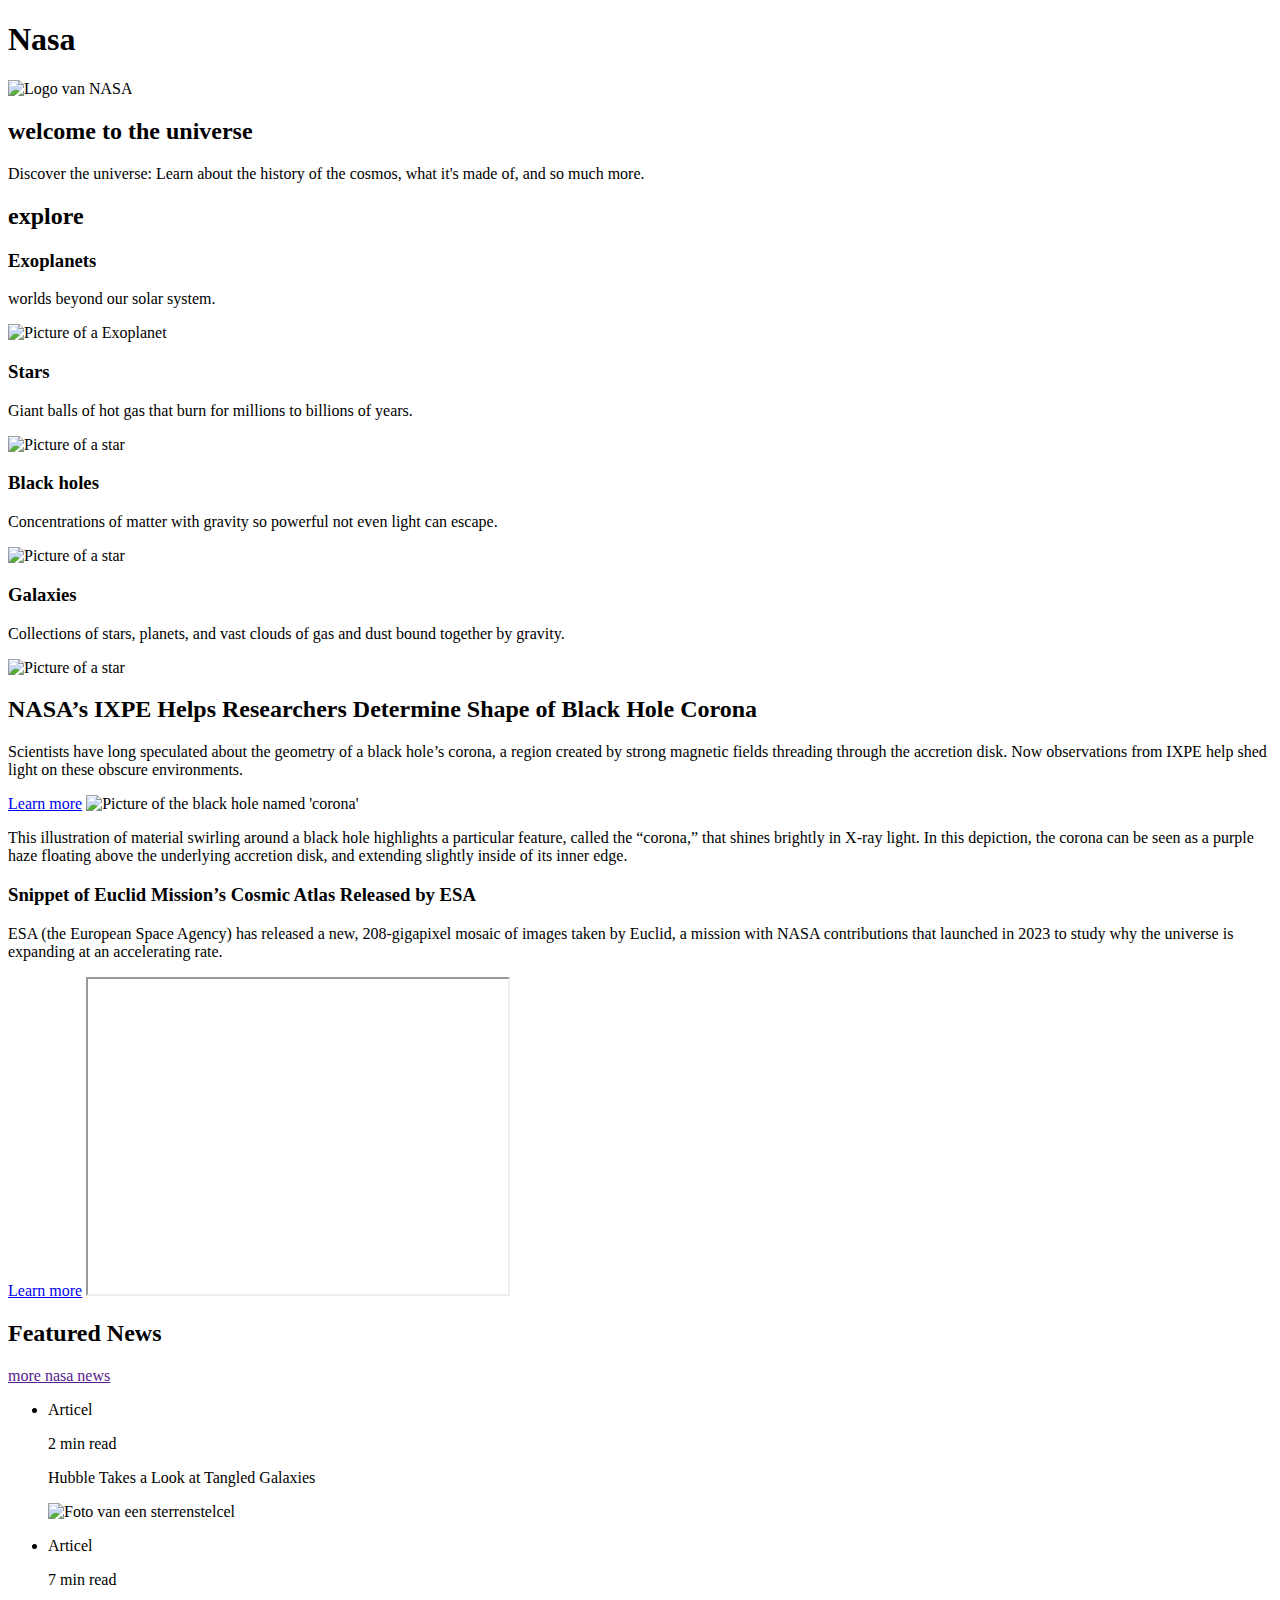
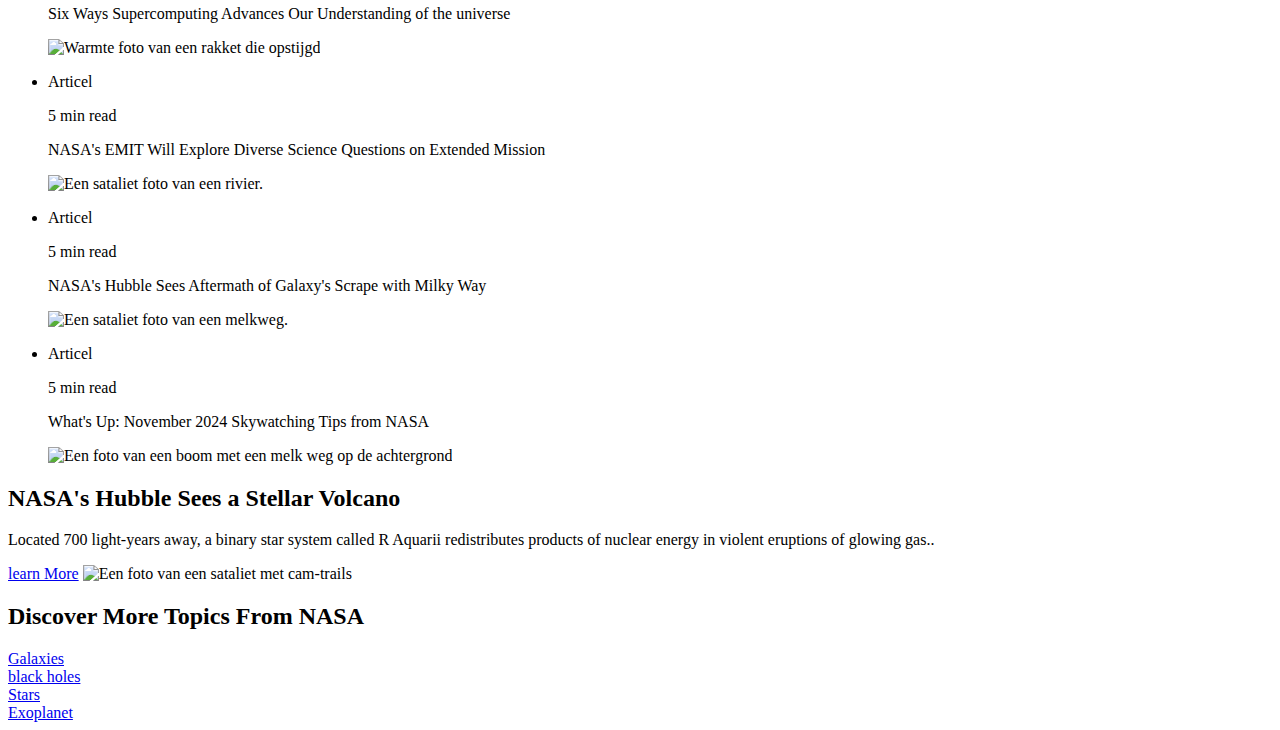
==== universe.html @ 13a4284f "Add files via upload" ====
<!DOCTYPE html>
<html lang="en">
	
<head>
	<meta charset="UTF-8">
	<meta name="author" content="Joost Stoelinga">
	<meta name="viewport" content="width=device-width, initial-scale=1">
	
	<title>NASA</title>
	
	<link href="" rel="stylesheet">
	<link rel="icon" type="images/svg+xml" href="images/nasa-logo.svg">
	<link href="https://fonts.googleapis.com/css2?family=Expletus+Sans:ital,wght@0,400..700;1,400..700&family=Inter:ital,opsz,wght@0,14..32,100..900;1,14..32,100..900&family=Montserrat:ital,wght@0,100..900;1,100..900&family=Public+Sans:ital,wght@0,100..900;1,100..900&display=swap" rel="stylesheet">
	<link href="https://fonts.googleapis.com/css2?family=DM+Mono:ital,wght@0,300;0,400;0,500;1,300;1,400;1,500&family=Expletus+Sans:ital,wght@0,400..700;1,400..700&family=Inter:ital,opsz,wght@0,14..32,100..900;1,14..32,100..900&family=Montserrat:ital,wght@0,100..900;1,100..900&family=Public+Sans:ital,wght@0,100..900;1,100..900&display=swap" rel="stylesheet">

</head>

<body>
	<header>
		<h1>Nasa</h1>
		<img src="images/nasa-logo.svg" alt="Logo van NASA">
	</header>

    <main>

        <!-- explore the section -->

        <section>
            <h2>welcome to the universe</h2>
            <p>Discover the universe: Learn about the history of the cosmos, what it's made of, and so much more.</p>
        
            <article>

                <h2>explore</h2>

                <div>
                    <h3>Exoplanets</h3>
                    <p>worlds beyond our solar system.</p>
                    <img src="images/Exoplanets-jpg.webp" alt="Picture of a Exoplanet">
                </div>
                
                <div>
                    <h3>Stars</h3>
                    <p>Giant balls of hot gas that burn for millions to billions of years. </p>
                    <img src="images/ster-jpg.webp" alt="Picture of a star">
                </div>
                
                <div>
                    <h3>Black holes</h3>
                    <p>Concentrations of matter with gravity so powerful not even light can escape.</p>
                    <img src="images/black-hole.webp" alt="Picture of a star">
                </div>

                <div>
                    <h3>Galaxies</h3>
                    <p>Collections of stars, planets, and vast clouds of gas and dust bound together by gravity.</p>
                    <img src="images/spiral-galaxy-jpg.webp" alt="Picture of a star">
                </div>
            </article>
        </section>

        <section>

            <!-- featured story -->

            <h2>NASA’s IXPE Helps Researchers Determine Shape of Black Hole Corona</h2>
            <p>Scientists have long speculated about the geometry of a black hole’s corona, a region created by strong magnetic fields threading through the accretion disk. Now observations from IXPE help shed light on these obscure environments.</p>
            <a href="#">Learn more</a>
            <img src="images/black-hole-corona.jpeg" alt="Picture of the black hole named 'corona'">
            <p>This illustration of material swirling around a black hole highlights a particular feature, called the “corona,” that shines brightly in X-ray light. In this depiction, the corona can be seen as a purple haze floating above the underlying accretion disk, and extending slightly inside of its inner edge.</p>
        </section>

        <section>
            <h3>Snippet of Euclid Mission’s Cosmic Atlas Released by ESA</h3>
                <p>ESA (the European Space Agency) has released a new, 208-gigapixel mosaic of images taken by Euclid, a mission with NASA contributions that launched in 2023 to study why the universe is expanding at an accelerating rate. </p>
                <a href="#">Learn more</a>
                <iframe width="420" height="315"
                src="https://www.youtube.com/watch?v=86ZCsUfgLRQ&t=7s">
                </iframe>
        </section>

        <section>
			<h2>Featured News</h2>
			<a href="">more nasa news</a>
			
			<ul>
				<li>
					<p>Articel</p>
					<p>2 min read</p>
					<p>Hubble Takes a Look at Tangled Galaxies</p>
					<img src="images/Sterrenstelsel.jpg" alt="Foto van een sterrenstelcel">
				</li>
				<li>
					<p>Articel</p>
					<p>7 min read</p>
					<p>Six Ways Supercomputing Advances Our Understanding of the universe</p>
					<img src="images/rakket.png" alt="Warmte foto van een rakket die opstijgd">
				</li>
        </section>

        <section>
			<ul>
				<li>
					<p>Articel</p>
					<p>5 min read</p>
					<p>NASA's EMIT Will Explore Diverse Science Questions on Extended Mission</p>
					<img src="images/sataliet-foto-rivier.png" alt="Een sataliet foto van een rivier.">
				</li>
				<li>
					<p>Articel</p>
					<p>5 min read</p>
					<p>NASA's Hubble Sees Aftermath of Galaxy's Scrape with Milky Way</p>
					<img src="images/melk-weg.png" alt="Een sataliet foto van een melkweg.">
				</li>
                <li>
					<p>Articel</p>
					<p>5 min read</p>
					<p>What's Up: November 2024 Skywatching Tips from NASA</p>
					<img src="images/boom.png" alt="Een foto van een boom met een melk weg op de achtergrond">
				</li>
        </section>

        <section>
			<h2>NASA's Hubble Sees a Stellar Volcano</h2>
			<p>Located 700 light-years away, a binary star system called R Aquarii redistributes products of nuclear energy in violent eruptions of glowing gas..</p>
			<a href="#">learn More</a>
			<img src="images/sataliet-camtrails.png" alt="Een foto van een sataliet  met cam-trails">
		</section>

        <section>
            <h2>Discover More Topics From NASA</h2>
                <div>
                    <a href="#">Galaxies</a>
                    <img src="images/spiral-galaxy-jpg.webp" alt="">
                </div>
                <div>
                    <a href="#">black holes</a>
                    <img src="images/black-hole-corona.jpeg" alt="">
                </div>
                <div>
                    <a href="#">Stars</a>
                    <img src="images/ster-jpg.webp" alt="">
                </div>
                <div>
                    <a href="#">Exoplanet</a>
                    <img src="images/Exoplanets-jpg.webp" alt="">
                </div>
        </section>
    </main>
</body>
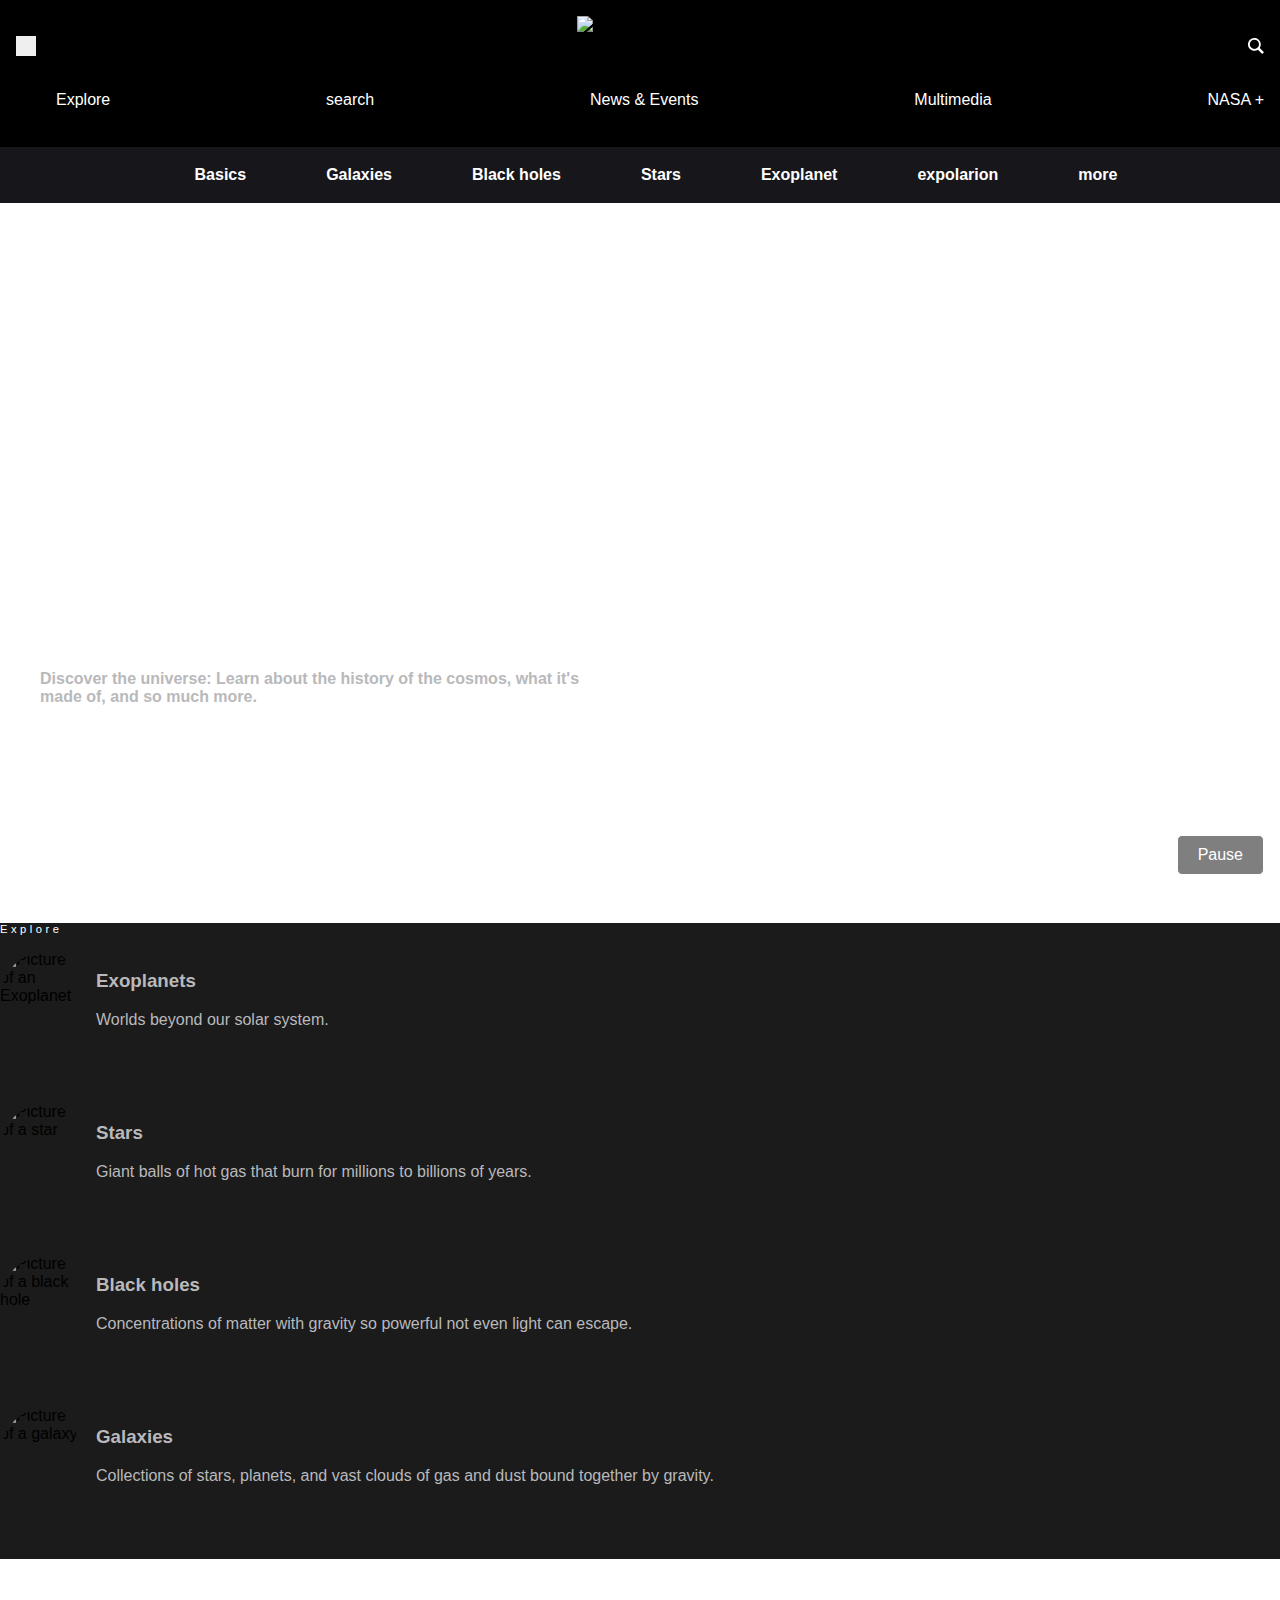
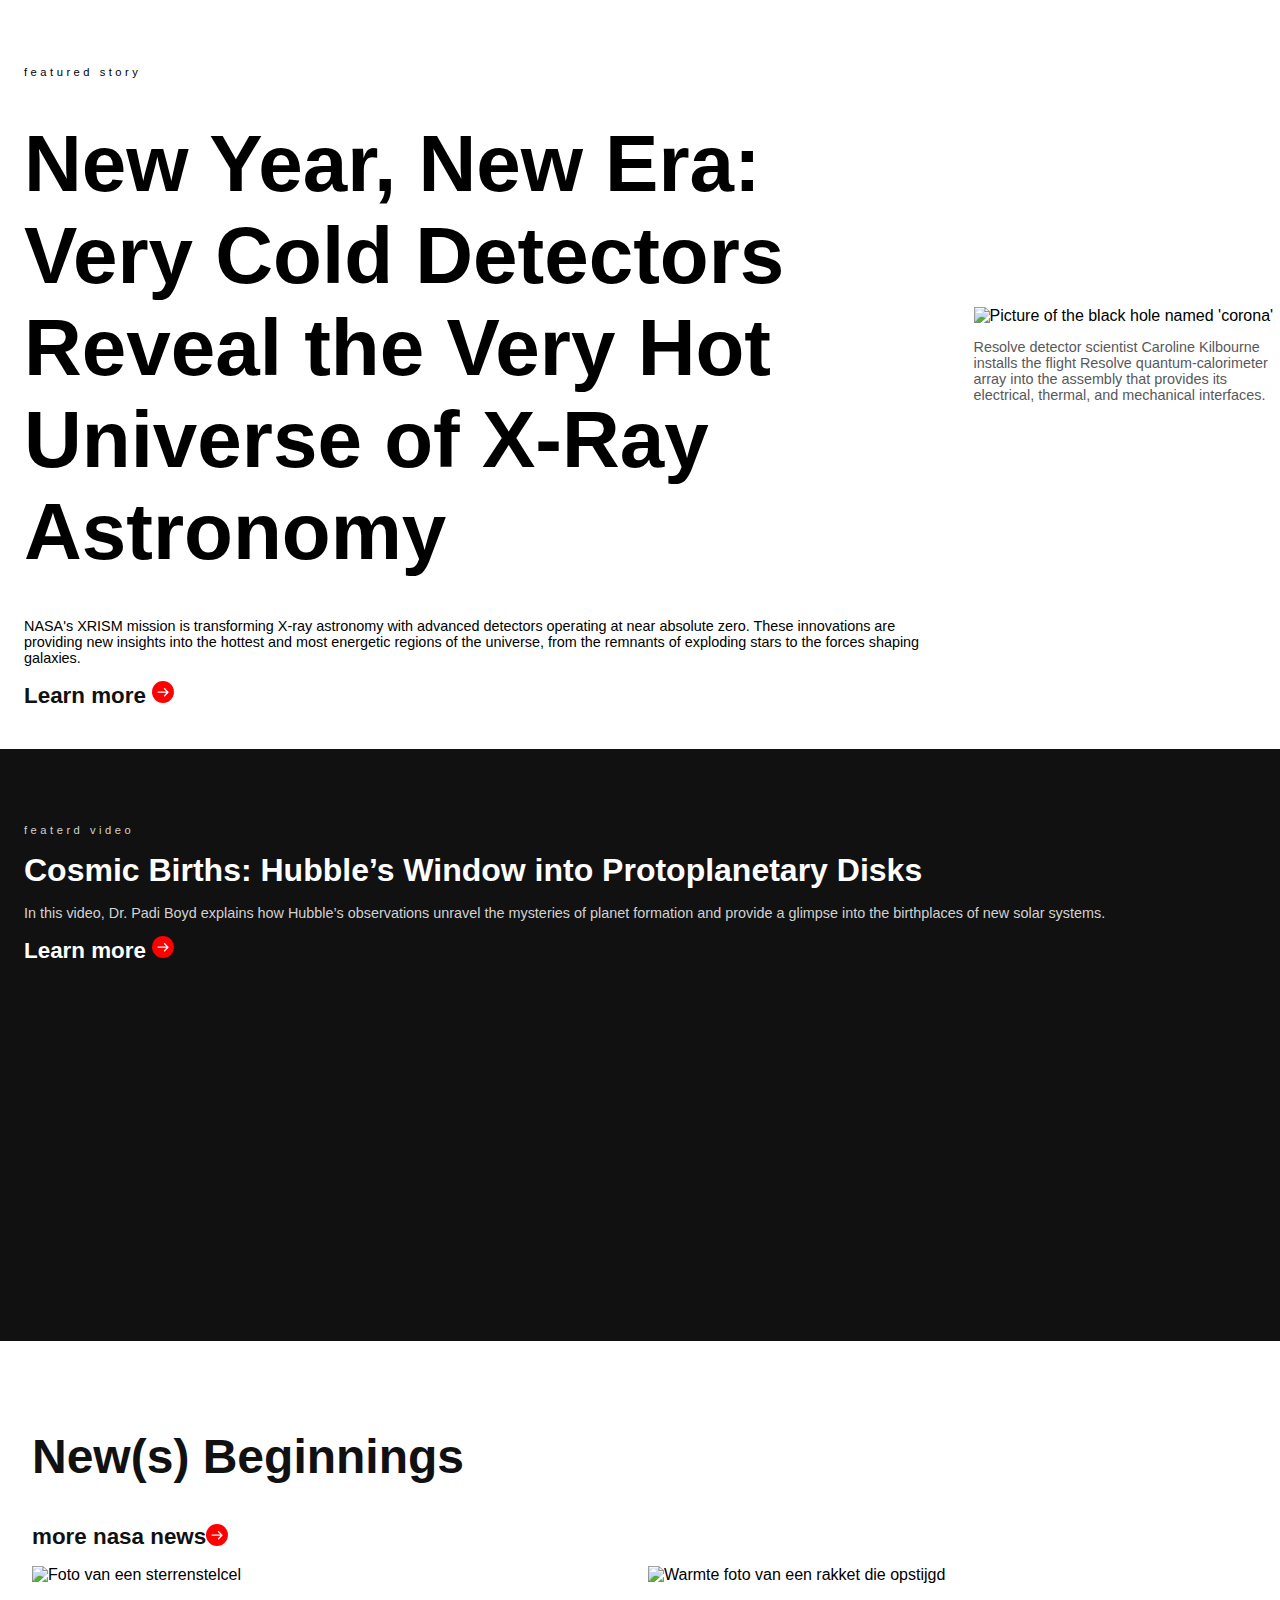
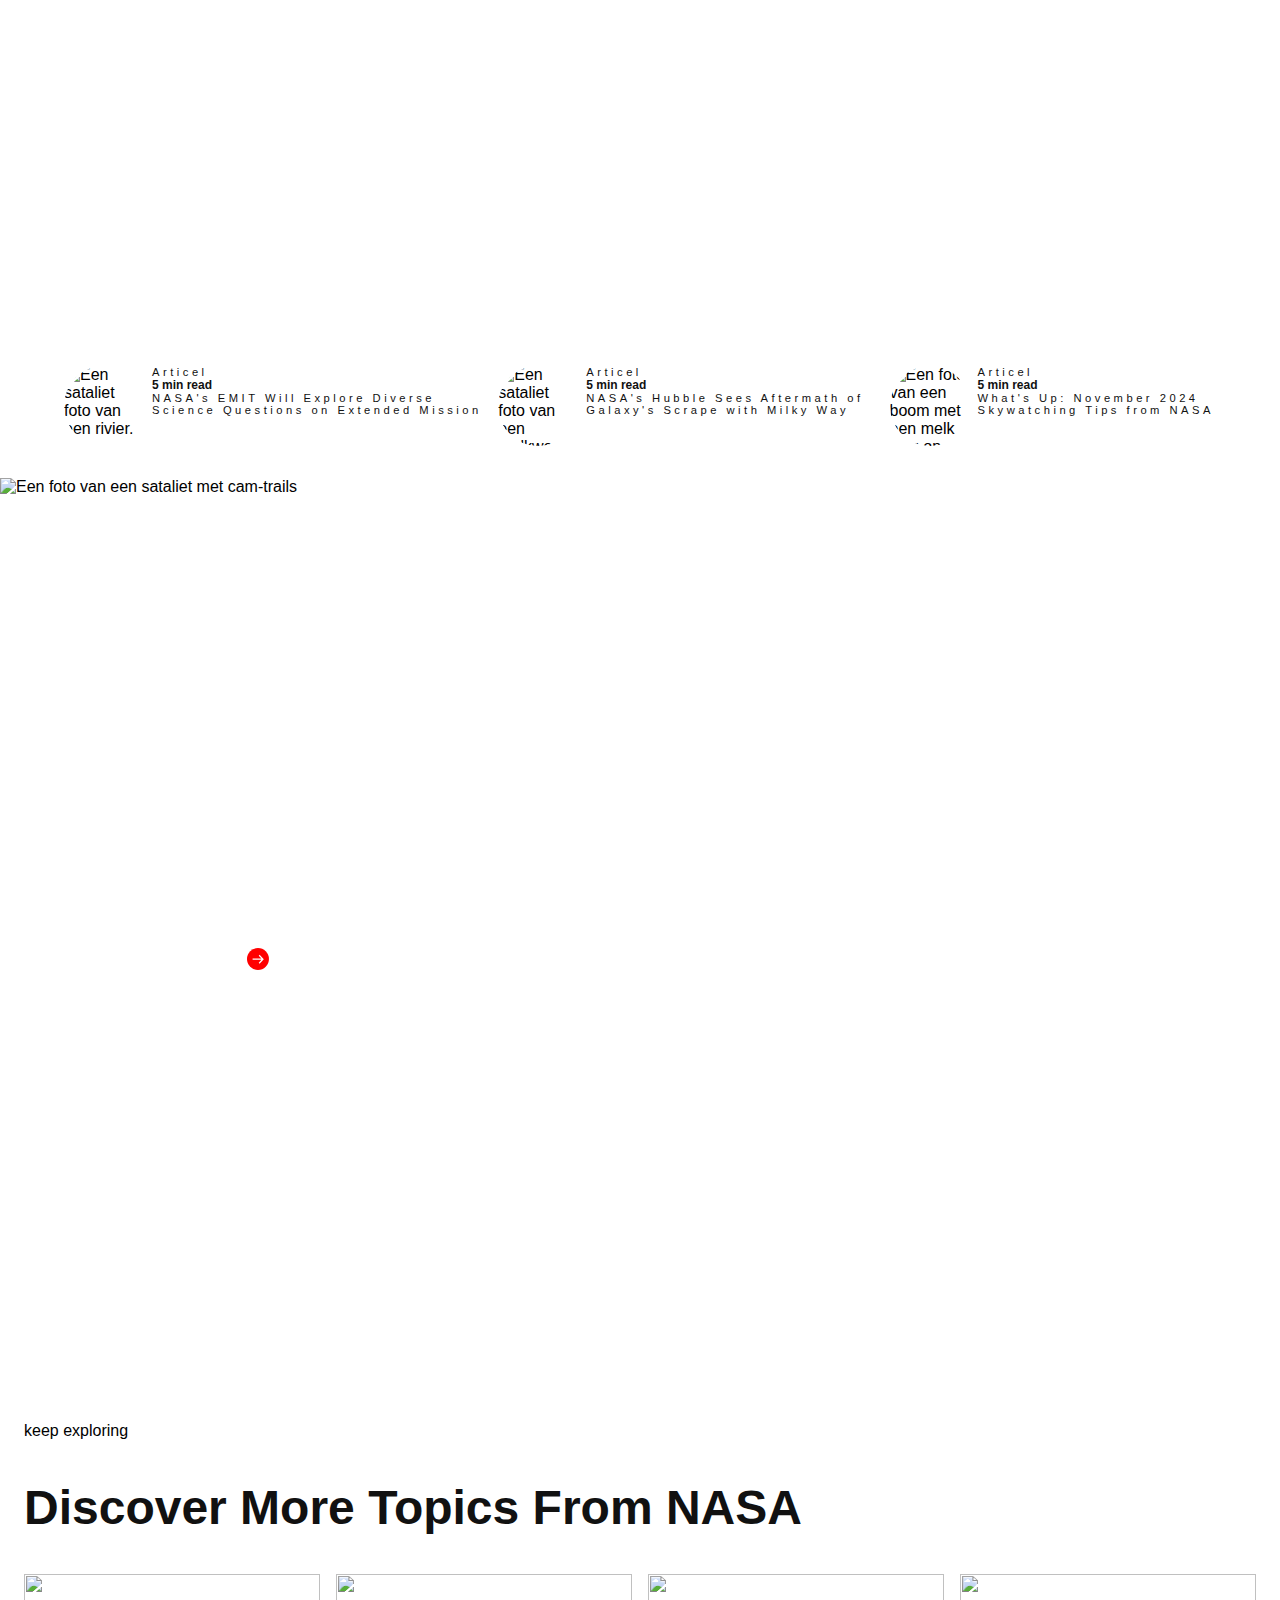
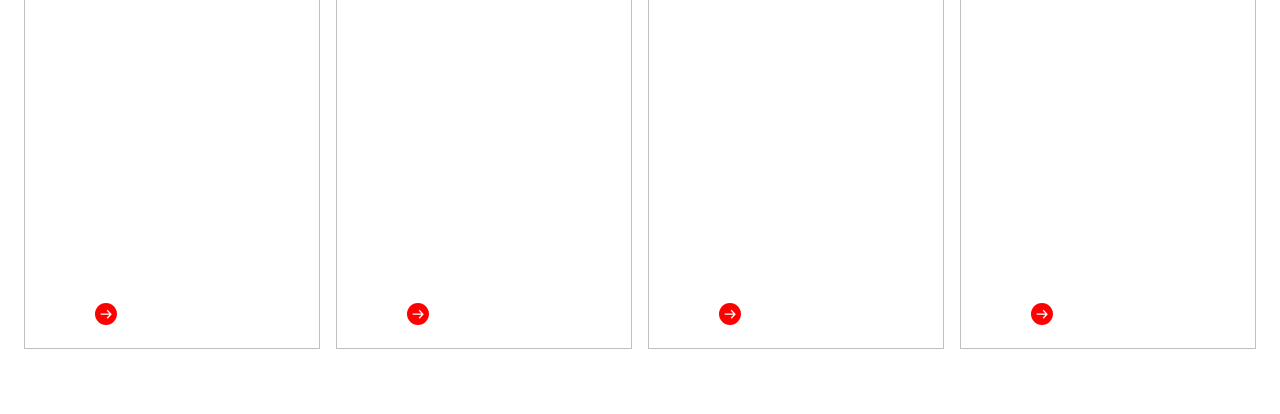
==== commit 0dab63c4: "Add files via upload" ====
--- a/universe.html
+++ b/universe.html
@@ -8,143 +8,238 @@
 	
 	<title>NASA</title>
 	
-	<link href="" rel="stylesheet">
-	<link rel="icon" type="images/svg+xml" href="images/nasa-logo.svg">
-	<link href="https://fonts.googleapis.com/css2?family=Expletus+Sans:ital,wght@0,400..700;1,400..700&family=Inter:ital,opsz,wght@0,14..32,100..900;1,14..32,100..900&family=Montserrat:ital,wght@0,100..900;1,100..900&family=Public+Sans:ital,wght@0,100..900;1,100..900&display=swap" rel="stylesheet">
-	<link href="https://fonts.googleapis.com/css2?family=DM+Mono:ital,wght@0,300;0,400;0,500;1,300;1,400;1,500&family=Expletus+Sans:ital,wght@0,400..700;1,400..700&family=Inter:ital,opsz,wght@0,14..32,100..900;1,14..32,100..900&family=Montserrat:ital,wght@0,100..900;1,100..900&family=Public+Sans:ital,wght@0,100..900;1,100..900&display=swap" rel="stylesheet">
-
+	<link rel="stylesheet" href="styles/style.css">
+	<link rel="stylesheet universum" href="styles/style3.css">
+
+    <link rel="icon" type="images/svg+xml" href="images/nasa-logo.svg">
 </head>
 
 <body>
 	<header>
 		<h1>Nasa</h1>
 		<img src="images/nasa-logo.svg" alt="Logo van NASA">
+	
+		<button aria-hidden="true"> 
+			
+		</button>
+	
+		<nav>            
+            <ul>
+                <li><a>Explore</a></li>
+                    <li><label for="search"> 
+                        <form action="search">search</form>
+                    </label></li>
+                <li><a>News & Events</a></li>
+                <li><a>Multimedia</a></li>
+                <li><a>NASA +</a></li>
+            </ul>
+        </nav>
+
+		<svg viewBox="0 0 12 12" xmlns="http://www.w3.org/2000/svg"><path d="M12 10.643L8.804 7.447a4.8 4.8 0 10-1.357 1.357L10.642 12 12 10.643zM1.36 4.8a3.44 3.44 0 116.879 0 3.44 3.44 0 01-6.879 0z"></path></svg>
 	</header>
+	
 
     <main>
-
-        <!-- explore the section -->
-
-        <section>
-            <h2>welcome to the universe</h2>
-            <p>Discover the universe: Learn about the history of the cosmos, what it's made of, and so much more.</p>
+        <nav>
+            <p>Explore This Section</p>
+            <svg viewBox="0 0 32 32" xmlns="http://www.w3.org/2000/svg"> <path d="M0.5 10C0.5 4.75329 4.75329 0.5 10 0.5C15.2467 0.5 19.5 4.75329 19.5 10C19.5 15.2467 15.2467 19.5 10 19.5C4.75329 19.5 0.5 15.2467 0.5 10Z" fill="none" stroke="#959599"></path></svg>
+            <svg viewBox="0 0 32 32" xmlns="http://www.w3.org/2000/svg"> <path d="m4.2 122.2 195.1 195.1 196.5-196.6-37.9-38-157.8 157.8-156.8-156.8z"></path></svg>
+           
+            <div>
+                <p>Universe Home
+                    <svg viewBox="0 0 32 32" xmlns="http://www.w3.org/2000/svg"> <path d="m4.2 122.2 195.1 195.1 196.5-196.6-37.9-38-157.8 157.8-156.8-156.8z"></path></svg></p>
+                <p>Basics</p>
+                <p>Galaxies</p>
+                <p>Black holes</p>
+                <p>Stars</p>
+                <p>Exoplanet</p>
+                <p>expolarion</p>
+                <p>more</p>
+            </div>
+           
+        </nav>
+
+        <section>
+
+            <video autoplay muted loop id="backgroundVideo">
+                <source src="images/stockfootage0938.mp4" type="video/mp4">
+                Your browser does not support the video tag.
+            </video>
+    
+            <button id="playPauseButton">Pause</button>
+           
+            <div>
+                <h2>Welcome to the universe</h2>
+                <p>Discover the universe: Learn about the history of the cosmos, what it's made of, and so much more.</p>
+                
+            </div>
+        </section>
         
-            <article>
-
-                <h2>explore</h2>
-
-                <div>
-                    <h3>Exoplanets</h3>
-                    <p>worlds beyond our solar system.</p>
-                    <img src="images/Exoplanets-jpg.webp" alt="Picture of a Exoplanet">
-                </div>
+        <section>
+            <h2>Explore</h2>
+
+            <ul>
+                <li>
+                    <img src="images/Exoplanets-jpg.webp" alt="Picture of an Exoplanet">
+                    <div>
+                        <h3>Exoplanets</h3>
+                        <p>Worlds beyond our solar system.</p>   
+                    </div> 
+                </li>
+                <li>
+                    <img src="images/ster-jpg.webp" alt="Picture of a star">
+                    <div>
+                        <h3>Stars</h3>
+                        <p>Giant balls of hot gas that burn for millions to billions of years.</p>
+                    </div>
+                </li>
+                <li>
+                    <img src="images/black-hole.webp" alt="Picture of a black hole">
+                    <div>
+                        <h3>Black holes</h3>
+                        <p>Concentrations of matter with gravity so powerful not even light can escape.</p>  
+                    </div>
+                </li>
+                <li>
+                    
+                    <img src="images/spiral-galaxy-jpg.webp" alt="Picture of a galaxy">
+                    <div>
+                        <h3>Galaxies</h3>
+                        <p>Collections of stars, planets, and vast clouds of gas and dust bound together by gravity.</p>
+                    </div>
+                </li>
+            </ul>
+        </section>
+
+    <section>
+        <div>
+                <p>featured story</p>
+                <h2>New Year, New Era: Very Cold Detectors Reveal the Very Hot Universe of X-Ray Astronomy</h2>
+                <p>NASA's XRISM mission is transforming X-ray astronomy with advanced detectors operating at near absolute zero. These innovations are providing new insights into the hottest and most energetic regions of the universe, from the remnants of exploding stars to the forces shaping galaxies.</p>
+                <a href="">Learn more
+                    <svg viewBox="0 0 32 32" xmlns="http://www.w3.org/2000/svg"> <circle cx=".7em" cy=".7em" r=".7em"></circle> <path d="M8 16.956h12.604l-3.844 4.106 1.252 1.338L24 16l-5.988-6.4-1.252 1.338 3.844 4.106H8v1.912z" class="color-spacesuit-white"></path></svg>
+                </a>
+            </div>
+
+            <div>
+                <img src="images/goudeschrijf.jpg" alt="Picture of the black hole named 'corona'">
+                <p>Resolve detector scientist Caroline Kilbourne installs the flight Resolve quantum-calorimeter array into the assembly that provides its electrical, thermal, and mechanical interfaces.</p>
+            </div>
+    </section>
+
+        <section>
+            <p>featerd video</p>
+            <h2>Cosmic Births: Hubble’s Window into Protoplanetary Disks</h3>
+            <p>In this video, Dr. Padi Boyd explains how Hubble’s observations unravel the mysteries of planet formation and provide a glimpse into the birthplaces of new solar systems.</p>
                 
-                <div>
-                    <h3>Stars</h3>
-                    <p>Giant balls of hot gas that burn for millions to billions of years. </p>
-                    <img src="images/ster-jpg.webp" alt="Picture of a star">
-                </div>
+                <a href="#">Learn more
+                    <svg viewBox="0 0 32 32" xmlns="http://www.w3.org/2000/svg"> <circle cx=".7em" cy=".7em" r=".7em"></circle> <path d="M8 16.956h12.604l-3.844 4.106 1.252 1.338L24 16l-5.988-6.4-1.252 1.338 3.844 4.106H8v1.912z" class="color-spacesuit-white"></path></svg>
+                </a>
                 
-                <div>
-                    <h3>Black holes</h3>
-                    <p>Concentrations of matter with gravity so powerful not even light can escape.</p>
-                    <img src="images/black-hole.webp" alt="Picture of a star">
-                </div>
-
-                <div>
-                    <h3>Galaxies</h3>
-                    <p>Collections of stars, planets, and vast clouds of gas and dust bound together by gravity.</p>
-                    <img src="images/spiral-galaxy-jpg.webp" alt="Picture of a star">
-                </div>
-            </article>
-        </section>
-
-        <section>
-
-            <!-- featured story -->
-
-            <h2>NASA’s IXPE Helps Researchers Determine Shape of Black Hole Corona</h2>
-            <p>Scientists have long speculated about the geometry of a black hole’s corona, a region created by strong magnetic fields threading through the accretion disk. Now observations from IXPE help shed light on these obscure environments.</p>
-            <a href="#">Learn more</a>
-            <img src="images/black-hole-corona.jpeg" alt="Picture of the black hole named 'corona'">
-            <p>This illustration of material swirling around a black hole highlights a particular feature, called the “corona,” that shines brightly in X-ray light. In this depiction, the corona can be seen as a purple haze floating above the underlying accretion disk, and extending slightly inside of its inner edge.</p>
-        </section>
-
-        <section>
-            <h3>Snippet of Euclid Mission’s Cosmic Atlas Released by ESA</h3>
-                <p>ESA (the European Space Agency) has released a new, 208-gigapixel mosaic of images taken by Euclid, a mission with NASA contributions that launched in 2023 to study why the universe is expanding at an accelerating rate. </p>
-                <a href="#">Learn more</a>
-                <iframe width="420" height="315"
-                src="https://www.youtube.com/watch?v=86ZCsUfgLRQ&t=7s">
-                </iframe>
-        </section>
-
-        <section>
-			<h2>Featured News</h2>
-			<a href="">more nasa news</a>
+        </section>
+
+        <section>
+			<h2>New(s) Beginnings</h2>
+			<a href="">more nasa news
+				<svg viewBox="0 0 32 32" xmlns="http://www.w3.org/2000/svg"> <circle cx=".7em" cy=".7em" r=".7em"></circle> <path d="M8 16.956h12.604l-3.844 4.106 1.252 1.338L24 16l-5.988-6.4-1.252 1.338 3.844 4.106H8v1.912z" class="color-spacesuit-white"></path></svg>
+			</a>
 			
 			<ul>
 				<li>
-					<p>Articel</p>
-					<p>2 min read</p>
-					<p>Hubble Takes a Look at Tangled Galaxies</p>
-					<img src="images/Sterrenstelsel.jpg" alt="Foto van een sterrenstelcel">
-				</li>
-				<li>
-					<p>Articel</p>
-					<p>7 min read</p>
-					<p>Six Ways Supercomputing Advances Our Understanding of the universe</p>
-					<img src="images/rakket.png" alt="Warmte foto van een rakket die opstijgd">
+                    <div>
+                        <p>Articel</p>
+                        <p>2 min read</p>
+                        <p>Hubble Takes a Look at Tangled Galaxies</p>
+                    </div>
+
+                    <img src="images/Volcaan-mars.png" alt="Foto van een sterrenstelcel">
+				</li>
+				<li>
+                    <div>
+                        <p>Articel</p>
+                        <p>7 min read</p>
+                        <p>Six Ways Supercomputing Advances Our Understanding of the universe</p>
+                    </div>
+
+                    <img src="images/melk-weg.jpg" alt="Warmte foto van een rakket die opstijgd">
 				</li>
         </section>
 
         <section>
 			<ul>
 				<li>
-					<p>Articel</p>
-					<p>5 min read</p>
-					<p>NASA's EMIT Will Explore Diverse Science Questions on Extended Mission</p>
-					<img src="images/sataliet-foto-rivier.png" alt="Een sataliet foto van een rivier.">
-				</li>
-				<li>
-					<p>Articel</p>
-					<p>5 min read</p>
-					<p>NASA's Hubble Sees Aftermath of Galaxy's Scrape with Milky Way</p>
-					<img src="images/melk-weg.png" alt="Een sataliet foto van een melkweg.">
-				</li>
-                <li>
-					<p>Articel</p>
-					<p>5 min read</p>
-					<p>What's Up: November 2024 Skywatching Tips from NASA</p>
-					<img src="images/boom.png" alt="Een foto van een boom met een melk weg op de achtergrond">
-				</li>
-        </section>
-
-        <section>
-			<h2>NASA's Hubble Sees a Stellar Volcano</h2>
-			<p>Located 700 light-years away, a binary star system called R Aquarii redistributes products of nuclear energy in violent eruptions of glowing gas..</p>
-			<a href="#">learn More</a>
-			<img src="images/sataliet-camtrails.png" alt="Een foto van een sataliet  met cam-trails">
-		</section>
-
-        <section>
+                    <div>
+                        <p>Articel</p>
+                        <p>5 min read</p>
+                        <p>NASA's EMIT Will Explore Diverse Science Questions on Extended Mission</p>
+                    </div>
+
+                    <img src="images/img1.webp" alt="Een sataliet foto van een rivier.">
+				</li>
+				<li>
+                    <div>
+                        <p>Articel</p>
+                        <p>5 min read</p>
+                        <p>NASA's Hubble Sees Aftermath of Galaxy's Scrape with Milky Way</p>
+                    </div>
+
+                    <img src="images/img2.webp" alt="Een sataliet foto van een melkweg.">
+				</li>
+                <li>
+                    <div>
+                        <p>Articel</p>
+                        <p>5 min read</p>
+                        <p>What's Up: November 2024 Skywatching Tips from NASA</p>
+                    </div>
+
+                    <img src="images/img3.webp" alt="Een foto van een boom met een melk weg op de achtergrond">
+				</li>
+        </section>
+
+        <section>
+            <div>
+                <h2>A Celestial Fireworks Display</h2>
+                <p>Delicate sheets and intricate filaments form in the debris from the cataclysmic death of a massive star that once lived in the Large Magellanic Cloud, a small satellite galaxy of the Milky Way.            </p>
+                <a href="#">learn More
+					<svg viewBox="0 0 32 32" xmlns="http://www.w3.org/2000/svg"> <circle cx=".7em" cy=".7em" r=".7em"></circle> <path d="M8 16.956h12.604l-3.844 4.106 1.252 1.338L24 16l-5.988-6.4-1.252 1.338 3.844 4.106H8v1.912z" class="color-spacesuit-white"></path></svg>
+				</a>
+            </div>
+
+            <img src="images/img4.webp" alt="Een foto van een sataliet  met cam-trails">
+        </section>
+
+        <section>
+            <p>keep exploring</p>
             <h2>Discover More Topics From NASA</h2>
-                <div>
-                    <a href="#">Galaxies</a>
-                    <img src="images/spiral-galaxy-jpg.webp" alt="">
-                </div>
-                <div>
-                    <a href="#">black holes</a>
-                    <img src="images/black-hole-corona.jpeg" alt="">
-                </div>
-                <div>
-                    <a href="#">Stars</a>
-                    <img src="images/ster-jpg.webp" alt="">
-                </div>
-                <div>
-                    <a href="#">Exoplanet</a>
-                    <img src="images/Exoplanets-jpg.webp" alt="">
-                </div>
+                <ul>
+                    <li>
+                        <a href="">Sun
+                            <svg viewBox="0 0 32 32" xmlns="http://www.w3.org/2000/svg"> <circle cx=".7em" cy=".7em" r=".7em"></circle> <path d="M8 16.956h12.604l-3.844 4.106 1.252 1.338L24 16l-5.988-6.4-1.252 1.338 3.844 4.106H8v1.912z" class="color-spacesuit-white"></path></svg>
+                        </a>
+                        <img src="images/spiral-galaxy-jpg.webp" alt="">
+                    </li>
+
+                    <li>
+                        <a href="">Sun
+                            <svg viewBox="0 0 32 32" xmlns="http://www.w3.org/2000/svg"> <circle cx=".7em" cy=".7em" r=".7em"></circle> <path d="M8 16.956h12.604l-3.844 4.106 1.252 1.338L24 16l-5.988-6.4-1.252 1.338 3.844 4.106H8v1.912z" class="color-spacesuit-white"></path></svg>
+                        </a>
+                        <img src="images/black-hole-corona.jpeg" alt="">
+                    </li>
+
+                    <li>
+                        <a href="">Sun
+                            <svg viewBox="0 0 32 32" xmlns="http://www.w3.org/2000/svg"> <circle cx=".7em" cy=".7em" r=".7em"></circle> <path d="M8 16.956h12.604l-3.844 4.106 1.252 1.338L24 16l-5.988-6.4-1.252 1.338 3.844 4.106H8v1.912z" class="color-spacesuit-white"></path></svg>
+                        </a>
+                        <img src="images/ster-jpg.webp" alt="">
+                    </li> 
+
+                    <li> 
+                        <a href="">Sun
+                            <svg viewBox="0 0 32 32" xmlns="http://www.w3.org/2000/svg"> <circle cx=".7em" cy=".7em" r=".7em"></circle> <path d="M8 16.956h12.604l-3.844 4.106 1.252 1.338L24 16l-5.988-6.4-1.252 1.338 3.844 4.106H8v1.912z" class="color-spacesuit-white"></path></svg>
+                        </a>
+                        <img src="images/Exoplanets-jpg.webp" alt="">
+                    </li> 
+                </ul>
         </section>
     </main>
-</body>+</body> --- a/styles/style.css
+++ b/styles/style.css
@@ -0,0 +1,237 @@
+/**************/
+/* CSS REMEDY */
+/**************/
+*, *::after, *::before {
+  box-sizing:border-box;  
+}
+
+
+/*********************/
+/* CUSTOM PROPERTIES */
+/*********************/
+:root {
+	--color-text-zwart:#111;
+	--color-text-wit:white;
+
+	--color-background: rgb(0, 0, 0);
+	--color-background-hoover: rgb(160,0,11);
+
+	--color-icons: white;
+	--color-icons-red: red;
+	--font-h2: "font basis";
+
+
+	
+	font-family: 'inter', sans-serif;
+}
+
+/****************/
+/*     FONT     */
+/****************/
+
+@font-face {
+	font-family: "font basis bold";
+	src: url("../fonts/PublicSans-Bold\ \(2\).woff2");
+}
+
+@font-face {
+	font-family: "font basis";
+	src: url("../fonts/PublicSans-Regular\ \(2\).woff2\ \(2\).woff2");
+}
+/****************/
+/*     BODY     */
+/****************/
+
+img{
+	max-width: 100%;
+}
+
+body{
+	margin: 0;
+	overflow-x: hidden;
+}
+
+/****************/
+/*    HEADER    */
+/****************/
+header h1{
+	visibility: hidden;
+	clip: rect(0 0 0 0);
+	clip-path: inset(50%);
+	height: 1px;
+	overflow: hidden;
+	position: absolute;
+	white-space: nowrap;
+	width: 1px;
+}
+
+header{
+	min-height: 5.26em;
+	background-color: var(--color-background);
+
+	display: flex;
+	justify-content: space-between;
+	align-items: center;
+	flex-wrap: wrap;
+	
+	padding: 1em;
+
+
+	position:sticky;
+
+
+	z-index: 100000000000000;
+}
+
+header img{
+	height: 3.7em;
+}
+
+
+header button{
+	fill: var(--color-icons);
+	height: 1.4em;
+	width: 1.4em;
+	order: -1;
+
+	padding: 10px;
+	border: none;
+	background-color: none;
+}
+
+header button svg{
+	fill: var(--color-icons);
+	height: 1.4em;
+	width: 1.4em;
+	border: none;
+	background-color: none;
+}
+
+header svg{
+	height: 1em;
+	width: 1em;
+	fill: var(--color-icons);
+}
+
+header nav{
+	display: none;
+	position: fixed;
+	top: 5.25em;
+	left: 0;
+	right: 0;
+	bottom: 0;
+	background-color: var(--color-background);
+	
+}
+
+header nav.toonMenu{
+	display: block;
+}
+
+Header nav a{
+	color: var(--color-text-wit);
+}
+
+header form{
+	color: var(--color-text-wit);
+}
+
+@media (width> 45em){
+	header nav{
+		display: block;
+		position: static;
+		order: 1;
+		width: 100%;
+	}
+
+	header nav ul{
+		display: flex;
+		justify-content: space-between;
+		gap: 1em;
+	}
+}
+
+/****************/
+/*    footer    */
+/****************/
+
+footer{
+	background-color: var(--color-background);
+	padding-top: 3em;
+	padding-left: 2em;
+	padding-bottom: 3em;
+	padding-right: 2em;
+}
+
+footer svg{
+	fill: var(--color-icons);
+	width: 1em;
+	height: 1em;
+}
+
+footer  circle {
+	fill: var(--color-icons-red);
+}
+
+footer  a:hover circle{
+    fill: var(--color-background-hoover);    
+}
+
+footer  a:hover svg{
+    rotate: -45deg;
+}
+
+
+footer article:nth-of-type(1){
+	display: flex;
+	justify-content: space-around;
+	flex-direction: column;
+	gap: 0.5em;
+}
+
+footer img{
+	width: auto;
+	height: 4em;
+	margin-bottom: 1em;
+}
+
+footer h2{
+	font-family: 'inter', sans-serif;
+	font-size: 1.2em;
+	font-weight: 700;
+	color: var(--color-text-wit);
+	margin-top: 1em;
+	margin-bottom: 1em;
+}
+
+footer p{
+	font-family: public sans;
+	color: rgb(185, 185, 187);
+	line-height: 1.8em;
+}
+
+footer a{
+	font-family: inter;
+	font-size: 1em;
+	text-decoration:none;
+	color: var(--color-text-wit);
+}
+
+footer a:nth-of-type(2){
+	font-family: inter;
+	font-size: 1.2em;
+	font-weight:600 ;
+	text-decoration:none;
+	color: white;
+}
+
+footer ul{
+	padding-left: 0;
+}
+
+footer li{
+	margin-top: 0.5em;
+	margin-bottom: 0.5em;
+}
+
+
--- a/styles/style3.css
+++ b/styles/style3.css
@@ -0,0 +1,718 @@
+/****************************/
+/*     Universe styling     */
+/****************************/
+
+
+/*Welkom to the Universe*/
+
+nav{
+    background-color: rgb(23, 23, 27);
+    margin: 0cm;
+    height: 3.5em;
+    display: flex;
+    align-items: center;
+}
+
+nav p{
+    margin: 0;
+    color: var(--color-text-wit);
+    font-weight: 700;
+    position: relative;
+    left: 1em;
+}
+
+nav svg{
+    width: 2em;
+    height: 2em;
+    position: absolute;
+    right: 0em;
+    fill: var(--color-text-wit);
+}
+
+nav div{
+    display: none;
+}
+
+@media (min-width: 60em) {
+    nav div {
+        display: flex;
+        justify-content: center;
+        gap: 5em;
+        
+        width: 100%;
+    }
+
+    nav p:nth-of-type(1) {
+        display: none;
+    }
+
+    nav svg {
+        display: none;
+    }
+}
+
+main section:nth-of-type(1) {
+    position: relative;
+    height: 100vh; 
+    overflow: hidden; 
+}
+
+
+main section:nth-of-type(1) video {
+    position: absolute;
+    top: 0;
+    left: 0;
+    width: 100%;
+    height: 100%;
+    object-fit: cover; 
+    z-index: -1;
+}
+
+main section:nth-of-type(1) {		
+    background-size: cover; 
+    background-position: center; 
+    background-repeat: no-repeat; 
+    height: 80vh; 
+    display: flex; 
+    justify-content: center; 
+    align-items: center; 
+}
+
+main section:nth-of-type(1) button {
+    position: absolute;
+    margin-top: 20px;
+    padding: 10px 20px;
+    font-size: 1rem;
+    color: white;
+    background-color: rgba(0, 0, 0, 0.5);
+    border: 1px solid white;
+    border-radius: 5px;
+    cursor: pointer;
+    right: 1em;
+    bottom: 3em;
+}
+
+main section:nth-of-type(1) button:hover {
+    background-color: rgba(255, 255, 255, 0.3);
+}
+
+main section:nth-of-type(1) div {
+    padding: 3em 1.5em;
+    position: absolute;
+    left: 1em;
+}
+
+main section:nth-of-type(1) h2 {
+    font-size: 3em;
+    color: var(--color-text-wit);
+    margin-bottom: 0em;
+}
+
+main section:nth-of-type(1) div p {
+    color: rgb(185, 185, 187);
+    font-weight: 600;
+}
+
+@media (width > 40em) {
+    main section:nth-of-type(1) h2 {
+        font-size: 5em;
+        max-width: 60%;
+    }
+
+    main section:nth-of-type(1) p{
+        font-size: 1.2;
+        max-width: 60%;
+    }
+}
+
+/*Explore*/
+section:nth-of-type(2){
+background-color: rgb(27, 27, 27);
+}
+
+section:nth-of-type(2) h2{
+    font-size: 0.7em;
+    font-weight: 500;
+    letter-spacing: 3.5px;
+    color: var(--color-text-wit);
+    background-color: rgb(27, 27, 27);
+    margin: 0;
+}
+
+section:nth-of-type(2) h3{
+   color: rgb(185, 185, 187);
+   font-weight: 600;
+}
+
+section:nth-of-type(2) p{
+    color: rgb(185, 185, 187);
+    font-size: 0,875;
+    
+}
+
+section:nth-of-type(2) ul{
+    list-style: none;
+    padding-left: 0;
+}
+
+section:nth-of-type(2) li{
+    
+    height: 9.5em;
+    display: flex;
+}
+
+section:nth-of-type(2) li img{
+height: 6em;
+width: 6em;
+border-radius: 790px;
+position: relative;
+bottom: 0em;
+padding-right: 1em;
+}
+
+section:nth-of-type(2) div{
+
+}
+
+/*New Year*/
+
+section:nth-of-type(3) div:nth-of-type(1){
+    padding-left: 1.5em;
+    padding-right: 1.5em;
+}
+
+section:nth-of-type(3) h2{
+    font-size: 5em;
+    margin-top: 0.5em;
+    margin-bottom: 0.5em;
+}
+
+section:nth-of-type(3) p{
+    font-size: 0.9em;
+}
+
+
+section:nth-of-type(3) div img{
+    width: 100%;
+    height: auto;
+    max-height: 16em;
+
+}
+main section:nth-of-type(3) a{
+	font-size: 1.4em;
+	color: var(--color-text-zwart);
+	padding-left: 0em;
+	text-decoration: none;	
+	font-weight: 700;
+}
+
+main section:nth-of-type(3) svg{
+	fill: var(--color-icons);
+	width: 1em;
+	height: 1em;
+}
+
+main section:nth-of-type(3) circle {
+	fill: var(--color-icons-red);
+}
+
+main section:nth-of-type(3) a:hover circle{
+    fill: var(--color-background-hoover);    
+}
+
+main section:nth-of-type(3) a:hover svg{
+    rotate: -45deg;
+}
+
+main section:nth-of-type(3) Div:nth-of-type(1){
+    margin-bottom: 2.5em;
+    margin-top: 5em;
+}
+
+main section:nth-of-type(3) Div:nth-of-type(1) p:nth-of-type(1){
+    font-size: 0.7em;
+    font-weight: 500;
+    letter-spacing: 3.5px;
+}
+
+main section:nth-of-type(3) Div:nth-of-type(2) p{
+    font-size: 0.75em,;
+    color: rgb(88, 88, 91);
+}
+
+@media (width > 60em) {
+    main section:nth-of-type(3){
+        display: flex;
+        align-items: center;
+    }
+
+    main section:nth-of-type(3) div:nth-of-type(1){
+        max width: 50%;
+    }
+}
+
+/*Featured video*/
+
+main section:nth-of-type(4){
+    background-color: var(--color-text-zwart);
+    padding: 64px 24px;
+    height: 37em;
+}
+
+main section:nth-of-type(4) video{
+    position: absolute;
+    bottom: 0em;
+}
+
+main section:nth-of-type(4) h2{
+    font-size: 2em;
+    color: var(--color-text-wit);
+    margin-top: 0.5em;
+    margin-bottom: 0.5em;
+}
+
+main section:nth-of-type(4) p:nth-of-type(1){
+    font-size: 0.7em;
+    font-weight: 500;
+    letter-spacing: 3.5px;
+    color: rgb(209, 209, 209);
+}
+
+main section:nth-of-type(4) p:nth-of-type(2){
+    font-size: 0.9em;
+    color: rgb(209, 209, 209);
+}
+
+main section:nth-of-type(4) a{
+	font-size: 1.4em;
+	color: var(--color-text-wit);
+	padding-left: 0em;
+	text-decoration: none;	
+	font-weight: 700;
+    padding-bottom: 2.5em;
+}
+
+main section:nth-of-type(4) svg{
+	fill: var(--color-icons);
+	width: 1em;
+	height: 1em;
+}
+
+main section:nth-of-type(4) circle {
+	fill: var(--color-icons-red);
+}
+
+main section:nth-of-type(4) a:hover circle{
+    fill: var(--color-background-hoover);    
+}
+
+main section:nth-of-type(4) a:hover svg{
+    rotate: -45deg;
+}
+
+main section:nth-of-type(4) object{
+    position: relative;
+}
+
+/*New(s) Beginnings*/
+
+main section:nth-of-type(5) h2{
+	font-size: 3em;
+	color: var(--color-text-zwart);
+}
+
+main section:nth-of-type(5) a{
+	font-size: 1.4em;
+	color: var(--color-text-zwart);
+	padding-left: 0em;
+	text-decoration: none;	
+	font-weight: 700;
+}
+
+main section:nth-of-type(5) svg{
+	fill: var(--color-icons);
+	width: 1em;
+	height: 1em;
+}
+
+main section:nth-of-type(5) circle {
+	fill: var(--color-icons-red);
+}
+
+main section:nth-of-type(5){
+	padding-top: 3em;
+	padding-left: 2em;
+	padding-bottom: 3em;
+	padding-right: 2em;
+}
+
+main section:nth-of-type(5) ul{
+	padding-left: 0em;
+	display: grid;
+	grid-template-rows:23.5em 23.5em;
+	gap:1em;
+    list-style: none;
+}
+
+main section:nth-of-type(5) li{
+	position: relative;
+}
+
+main section:nth-of-type(5) svg{
+	fill: var(--color-icons);
+	position: absolute;
+}
+
+main section:nth-of-type(5) div{
+    padding-left: 2em;
+	z-index: 10000000000;
+}
+
+main section:nth-of-type(5) li:nth-of-type(1)  img{
+	object-fit: cover;
+	width: 100%;
+	height: 100%;
+}
+
+main section:nth-of-type(5) li:nth-of-type(2)  img{
+	object-fit: cover;
+	width: 100%;
+	height: 100%;
+}
+
+main section:nth-of-type(5) li p:nth-of-type(1){
+	position: absolute;
+	top: 1.5em;
+	color: var(--color-text-wit);
+    text-transform: uppercase;
+    font-size: 0.7em;
+    font-weight: 500;
+    letter-spacing: 3.5px;
+}
+
+main section:nth-of-type(5) li p:nth-of-type(2){	
+    position: absolute;
+	bottom: 2em;
+	color: var(--color-text-wit);
+    font-size: 1.2em;
+    font-weight: 700;
+}
+
+main section:nth-of-type(5) li p:nth-of-type(3){
+    position: absolute;
+	bottom: 2em;
+	color: var(--color-text-wit);
+    text-transform: uppercase;
+    font-size: 0.7em;
+    font-weight: 500;
+    letter-spacing: 3.5px;
+}
+
+main section:nth-of-type(5) a:hover circle{
+    fill: var(--color-background-hoover);    
+}
+
+main section:nth-of-type(5) a:hover svg{
+    rotate: -45deg;
+}
+
+@media (width > 40em) {
+    main section:nth-of-type(5) ul{
+        display: grid;
+        grid-template-columns: 1fr 1fr;
+        grid-template-rows: 1fr;
+    }
+}
+
+@media (width > 60em) {
+    main section:nth-of-type(5) ul{
+        display: grid;
+        grid-template-columns: repeat(2, 1fr);
+        grid-template-rows: repeat(1, min(25vw, 28em));
+        grid-column-gap: 1em;
+        grid-row-gap: 1em;
+        }
+   }
+
+    
+/*A Celestial Fireworks Display*/
+    
+main section:nth-of-type(6){
+    padding-left: 2em;
+    padding-right: 2em;
+}
+    
+    main section:nth-of-type(6) ul{
+        padding-left: 0;
+    }
+    
+    main section:nth-of-type(6) li{
+        display: grid;
+        grid-template-columns: max-content 1fr;
+        grid-template-rows:max-content max-content max-content;
+        padding-bottom: 1em;
+        column-gap: 0.5em;
+    }
+    
+    main section:nth-of-type(6) li img{
+        border-radius: 50%;
+        height: 5em;
+        width: 5em;
+        object-fit: cover;
+        grid-column: 1 ;
+        grid-row: 1/4 ;
+        max-height: 5em;
+        flex-shrink: 0;
+    }
+    
+    main section:nth-of-type(6) li p{
+        color: var(--color-text-zwart);
+        margin: 0;
+    }
+    
+    main section:nth-of-type(6) li div p:nth-of-type(1){
+        grid-column: 2;
+        grid-row: 1;
+        font-size: 0.7em;
+        font-weight: 500;
+        letter-spacing: 3.5px;
+    }
+
+    main section:nth-of-type(6) li div p:nth-of-type(2){
+        grid-column: 2;
+        grid-row: 2;
+        font-size: 0.75em;
+        font-weight: 700;
+    }
+    
+    main section:nth-of-type(6) li div p:nth-of-type(3){
+        grid-column: 2;
+        grid-row: 3;
+        font-size: 0.7em;
+        font-weight: 500;
+        letter-spacing: 3.5px;
+    }
+    
+    main section:nth-of-type(6) svg{
+        grid-column: 2;
+        grid-row: 3;
+    }
+
+@media (width > 40em) {
+
+    main section:nth-of-type(6) ul{
+        display: grid;
+        grid-template-columns: repeat(2, 1fr);
+        grid-template-rows: repeat(2, 1fr);
+        grid-column-gap: 1em;
+        grid-row-gap: 1em;
+    }
+
+    main section:nth-of-type(6) ul li:nth-of-type(1){
+        grid-area: 1 / 1 / 2 / 2;
+    }
+
+    main section:nth-of-type(6) ul li:nth-of-type(2){
+        grid-area: 1 / 2 / 2 / 3;
+    }
+
+    main section:nth-of-type(6) ul li:nth-of-type(3){
+        grid-area: 2 / 1 / 3 / 2;
+    }
+
+    main section:nth-of-type(6) ul li:nth-of-type(4){
+        grid-area: 2 / 2 / 3 / 3;
+    }
+}
+
+@media (width > 60em) { 
+    main section:nth-of-type(6) ul{
+        display: flex;
+        flex-direction: row;
+        padding-left: 2em;	
+        padding-right: 2em;
+        justify-content: space-between;
+    }
+
+    main section:nth-of-type(6) ul{ 
+        grid-template-columns:1fr 1fr 1fr 1fr;
+        grid-template-rows:min(30vw,23.5em);
+        gap: 1em;
+        position: relative;
+    }
+
+    main section:nth-of-type(6) a:nth-of-type(1){
+        position: absolute;
+    }
+}
+
+
+/*More Topics*/
+
+main section:nth-of-type(7){
+	position: relative;
+}
+
+main section:nth-of-type(7) svg{
+	fill: var(--color-icons);
+	width: 1em;
+	height: 1em;
+}
+
+main section:nth-of-type(7) circle {
+	fill: var(--color-icons-red);
+}
+
+main section:nth-of-type(7) p{
+	max-width: 90vw;
+	color: var(--color-text-wit);
+	top: 4em;
+	font-family: "font basis bold";
+}
+
+main section:nth-of-type(7) a{
+	color: var(--color-text-wit);
+	font-size: 1.4em;
+	text-decoration: none;
+	font-weight: 700;
+}
+
+main section:nth-of-type(7) h2{
+	color: var(--color-text-wit);
+	font-size: 3em;
+}
+
+main section:nth-of-type(7) img{
+	object-fit: cover;
+	min-height: 55em;
+	max-height: 55em;
+	width: 100vw;
+}
+
+main section:nth-of-type(7) div{
+	position: absolute;
+	top: 2em;
+	left: 0;
+	right: 0;
+	display: flex;
+	flex-direction: column;
+	gap: 1em;
+	padding: 10vw;
+}
+
+main section:nth-of-type(7) a:hover circle{
+    fill: var(--color-background-hoover);    
+}
+
+main section:nth-of-type(7) a:hover svg{
+    rotate: -45deg;
+}
+
+@media (width > 40em) {
+    main section:nth-of-type(7) div{
+        max-width: 60vw;
+    }
+}
+
+
+
+
+main section:nth-of-type(8){
+	padding-top: 48px;
+	padding-left: 24px;
+	padding-right: 24px;
+	padding-bottom: 48px;
+}
+
+main section:nth-of-type(8) img{
+	object-fit: cover;
+	max-width: 100%;
+	max-height: 100%;
+	width: 100%;
+	height: 23.4em;
+}
+
+main section:nth-of-type(8) li{
+	position: relative;
+}
+
+main section:nth-of-type(8) ul{
+	display: grid;
+	padding-left: 0;
+	gap: 2.5em;
+	grid-template-rows:23.5em 23.5em 23.5em 23.5em ;
+    list-style: none;
+}
+
+main section:nth-of-type(8) li a{
+	position: absolute;
+	text-decoration: none;
+	color: var(--color-text-wit);
+	left: 1em;
+	bottom: 1em;
+	font-size: 1.4;
+	font-weight: 700;
+	line-height: 21.1px;
+}
+
+main section:nth-of-type(8) h2{
+	font-size: 3em;
+	color: var(--color-text-zwart);
+}
+
+main section:nth-of-type(8) a{
+	font-size: 1.4em;
+	color: var(--color-text-zwart);
+	padding-left: 0em;
+	text-decoration: none;	
+	font-weight: 700;
+}
+
+main section:nth-of-type(8) svg{
+	fill: var(--color-icons);
+	width: 1em;
+	height: 1em;
+}
+
+main section:nth-of-type(8) circle {
+	fill: var(--color-icons-red);
+}
+
+main section:nth-of-type(8) a:hover circle{
+    fill: var(--color-background-hoover);    
+}
+
+main section:nth-of-type(8) a:hover svg{
+    rotate: -45deg;
+}
+
+@media (width > 40em) {
+
+    main section:nth-of-type(8) ul{ 
+		grid-template-columns:1fr 1fr;
+		grid-template-rows:30vw 30vw;
+		gap: 1em;
+	}
+	
+	main section:nth-of-type(8)  li:nth-of-type(1) {
+		grid-column:span 1;
+	}
+	
+	main section:nth-of-type(8)  li:nth-of-type(2) {
+		grid-row:span 1;
+	}
+}
+
+@media (width > 60em) {
+    main section:nth-of-type(8) ul{ 
+        grid-template-columns:1fr 1fr 1fr 1fr;
+        grid-template-rows:min(30vw,23.5em);
+        gap: 1em;
+        position: relative;
+    }
+
+    main section:nth-of-type(8) a:nth-of-type(1){
+        position: absolute;
+    }
+        }
+   